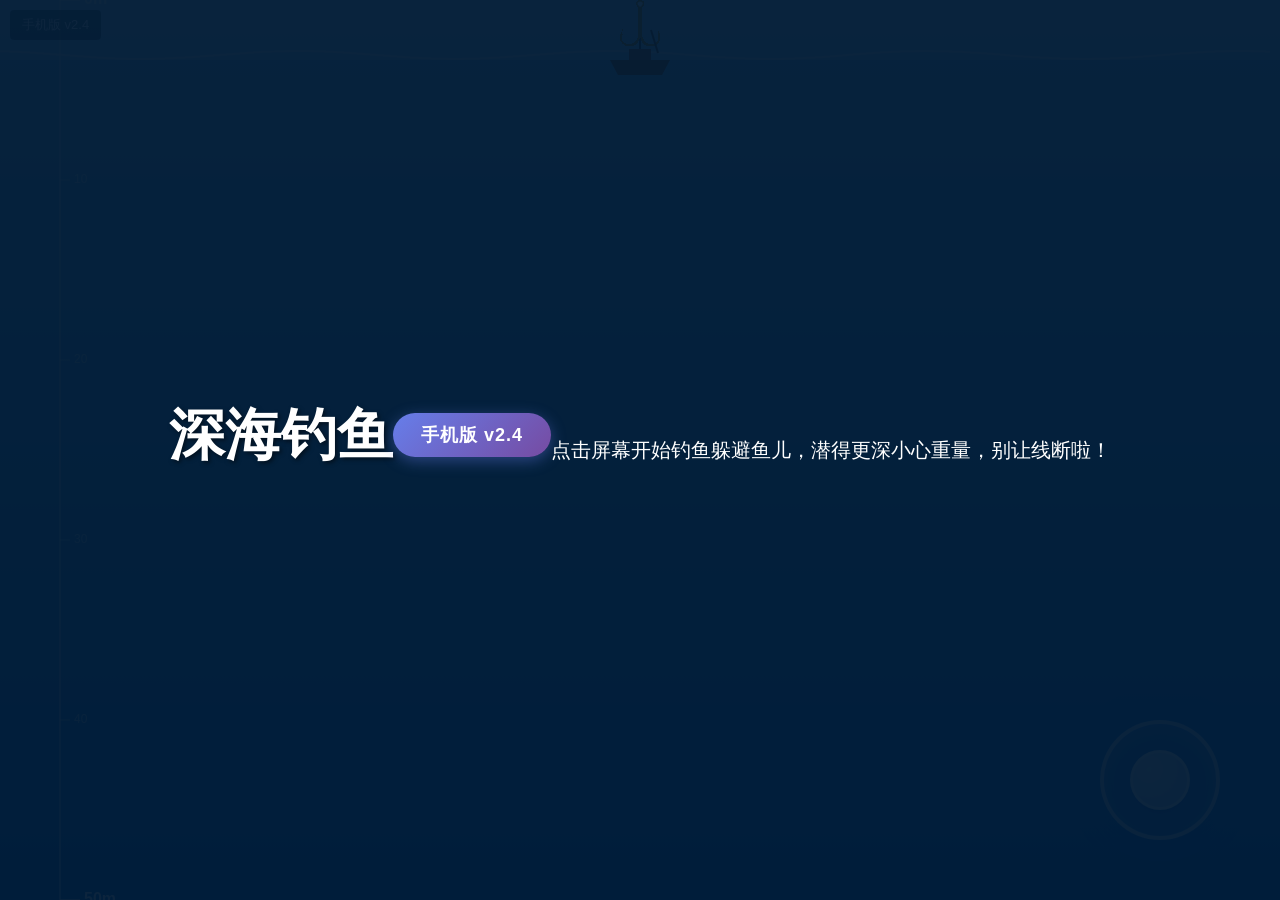
==== mobile/index.html @ 9ab78677 "多版本部署: 2026-04-04 10:14:47" ====
<!DOCTYPE html>
<html lang="zh-CN">
<head>
    <meta charset="UTF-8">
    <meta name="viewport" content="width=device-width, initial-scale=1.0, maximum-scale=1.0, user-scalable=no, viewport-fit=cover">
    <meta name="apple-mobile-web-app-capable" content="yes">
    <meta name="mobile-web-app-capable" content="yes">
    <title>深海钓鱼</title>
    <link rel="stylesheet" href="style.css">
</head>
<body>
    <div id="gameContainer">
        <canvas id="gameCanvas"></canvas>
        
        <!-- 深度显示 -->
        <div id="depthDisplay">深度: 0 米</div>
        
        <!-- 版本标识 -->
        <div id="versionTag">手机版 v2.4</div>
        
        <!-- 虚拟摇杆 -->
        <div id="joystickContainer">
            <div id="joystickBase">
                <div id="joystickKnob"></div>
            </div>
        </div>
        
        <!-- 负重计数器 -->
        <div id="weightCounter" style="display: none;">
            <div id="weightLabel">鱼线承重</div>
            <div id="weightIcon"></div>
            <div id="weightValue">0 / 250</div>
        </div>
        
        <!-- 开始界面 -->
        <div id="startScreen">
            <h1>深海钓鱼</h1>
            <div class="versionBadge">手机版 v2.4</div>
            <p>点击屏幕开始钓鱼</p>
            <p>躲避鱼儿，潜得更深</p>
            <p>小心重量，别让线断啦！</p>
        </div>
        
        <!-- 失败界面 -->
        <div id="failScreen" style="display: none;">
            <h1>你失败了</h1>
            <p>钓线断裂了！</p>
            <button id="retryBtn">再试一次</button>
        </div>
        
        <!-- 胜利界面 -->
        <div id="winScreen" style="display: none;">
            <h1>恭喜胜利！</h1>
            <div id="maxDepth"></div>
            <div id="fishCount"></div>
            <div id="fishDisplay"></div>
            <div id="totalValue"></div>
            <button id="playAgainBtn">再玩一次</button>
        </div>
    </div>
    
    <script src="game.js"></script>
</body>
</html>
---- mobile/style.css ----
* {
    margin: 0;
    padding: 0;
    box-sizing: border-box;
}

html, body {
    overflow: hidden;
    touch-action: none;
    -webkit-touch-callout: none;
    -webkit-user-select: none;
    user-select: none;
}

body {
    font-family: 'Microsoft YaHei', -apple-system, BlinkMacSystemFont, sans-serif;
    background: #001a33;
}

#gameContainer {
    position: relative;
    width: 100vw;
    height: 100vh;
    height: 100dvh; /* 动态视口高度 */
    overflow: hidden;
}

#gameCanvas {
    display: block;
    width: 100%;
    height: 100%;
}

#depthDisplay {
    display: none;
}

#versionTag {
    position: absolute;
    top: max(10px, env(safe-area-inset-top));
    left: max(10px, env(safe-area-inset-left));
    background: rgba(0, 0, 0, 0.5);
    color: #fff;
    font-size: clamp(10px, 2.5vw, 13px);
    padding: clamp(4px, 1vw, 6px) clamp(8px, 2vw, 12px);
    border-radius: 4px;
    z-index: 50;
    pointer-events: none;
}

/* 虚拟摇杆 */
#joystickContainer {
    position: absolute;
    bottom: max(60px, calc(env(safe-area-inset-bottom) + 60px));
    right: max(60px, calc(env(safe-area-inset-right) + 60px));
    width: 120px;
    height: 120px;
    z-index: 100;
    display: block !important;
}

#joystickBase {
    position: relative;
    width: 100%;
    height: 100%;
    background: rgba(100, 150, 255, 0.3);
    border: 4px solid rgba(255, 255, 255, 0.7);
    border-radius: 50%;
    touch-action: none;
    box-shadow: 0 0 30px rgba(0, 100, 255, 0.4), inset 0 0 20px rgba(255, 255, 255, 0.1);
}

#joystickKnob {
    position: absolute;
    width: 60px;
    height: 60px;
    background: radial-gradient(circle at 30% 30%, rgba(255,255,255,0.95), rgba(200,220,255,0.85));
    border: 3px solid rgba(255, 255, 255, 0.9);
    border-radius: 50%;
    top: 50%;
    left: 50%;
    transform: translate(-50%, -50%);
    box-shadow: 0 4px 15px rgba(0, 50, 150, 0.4);
}

#weightCounter {
    position: absolute;
    top: 50%;
    right: clamp(8px, 2vw, 20px);
    transform: translateY(-50%);
    z-index: 10;
}

#weightLabel {
    text-align: center;
    color: #fff;
    font-size: clamp(10px, 2.5vw, 16px);
    font-weight: bold;
    margin-bottom: 6px;
    text-shadow: 1px 1px 2px rgba(0,0,0,0.5);
}

#weightIcon {
    width: clamp(30px, 8vw, 60px);
    height: var(--icon-height, 200px);
    background: linear-gradient(to top, 
        #44ff44 0%, 
        #aaff44 25%, 
        #ffcc44 50%, 
        #ffaa00 75%, 
        #ff4444 100%);
    border-radius: 6px 6px 0 0;
    border: 2px solid #fff;
    position: relative;
    overflow: hidden;
    transition: height 0.3s ease;
}

#weightIcon::after {
    content: '';
    position: absolute;
    top: 0;
    left: 0;
    right: 0;
    bottom: 0;
    background: linear-gradient(to bottom, #fff 0%, #fff 100%);
    height: var(--mask-height, 100%);
    transition: height 0.2s;
}

#weightValue {
    text-align: center;
    color: #fff;
    font-size: clamp(10px, 2.5vw, 16px);
    font-weight: bold;
    margin-top: 6px;
    text-shadow: 1px 1px 2px rgba(0,0,0,0.5);
}

#startScreen,
#failScreen,
#winScreen {
    position: absolute;
    top: 0;
    left: 0;
    width: 100%;
    height: 100%;
    display: flex;
    flex-direction: column;
    justify-content: center;
    align-items: center;
    background: rgba(0, 26, 51, 0.95);
    color: #fff;
    z-index: 100;
    padding: 20px;
}

#startScreen h1,
#failScreen h1,
#winScreen h1 {
    font-size: clamp(32px, 10vw, 56px);
    margin-bottom: clamp(16px, 4vw, 28px);
    text-shadow: 2px 2px 4px rgba(0,0,0,0.5);
    text-align: center;
}

.versionBadge {
    background: linear-gradient(135deg, #667eea, #764ba2);
    color: #fff;
    font-size: clamp(12px, 3.5vw, 18px);
    font-weight: bold;
    padding: clamp(6px, 2vw, 10px) clamp(16px, 4vw, 28px);
    border-radius: 50px;
    margin-bottom: clamp(20px, 5vw, 30px);
    box-shadow: 0 4px 15px rgba(102, 126, 234, 0.4);
    letter-spacing: 1px;
}

#startScreen p,
#failScreen p {
    font-size: clamp(14px, 4vw, 20px);
    margin: clamp(4px, 1.5vw, 8px) 0;
    text-align: center;
}

button {
    padding: clamp(12px, 3vw, 16px) clamp(24px, 6vw, 36px);
    font-size: clamp(16px, 4vw, 22px);
    background: linear-gradient(to bottom, #4CAF50, #2E7D32);
    color: #fff;
    border: none;
    border-radius: 8px;
    cursor: pointer;
    margin-top: clamp(20px, 5vw, 30px);
    transition: transform 0.2s, box-shadow 0.2s;
    min-height: 48px;
    min-width: 120px;
}

button:hover {
    transform: scale(1.05);
    box-shadow: 0 4px 16px rgba(0,0,0,0.3);
}

button:active {
    transform: scale(0.98);
}

#maxDepth {
    font-size: clamp(16px, 4.5vw, 24px);
    margin: clamp(6px, 2vw, 10px) 0;
}

#fishCount {
    font-size: clamp(16px, 4.5vw, 24px);
    margin: clamp(6px, 2vw, 10px) 0;
}

#fishDisplay {
    display: flex;
    flex-wrap: wrap;
    justify-content: center;
    gap: clamp(6px, 1.5vw, 10px);
    margin: clamp(12px, 3vw, 20px) 0;
    max-width: 90vw;
    max-height: 40vh;
    overflow-y: auto;
}

.fishItem {
    display: flex;
    flex-direction: column;
    align-items: center;
    padding: clamp(6px, 1.5vw, 10px);
    background: rgba(255,255,255,0.1);
    border-radius: 6px;
}

.fishIcon {
    font-size: clamp(24px, 6vw, 36px);
    margin-bottom: 3px;
}

.fishIcon img {
    width: clamp(36px, 10vw, 50px);
    height: clamp(36px, 10vw, 50px);
    object-fit: contain;
}

.fishName {
    font-size: clamp(10px, 2.5vw, 13px);
    margin-bottom: 2px;
}

.fishValue {
    font-size: clamp(12px, 3vw, 15px);
    color: #ffd700;
    font-weight: bold;
}

#totalValue {
    font-size: clamp(24px, 7vw, 40px);
    color: #ffd700;
    font-weight: bold;
    margin: clamp(12px, 3vw, 20px) 0;
    text-shadow: 2px 2px 4px rgba(0,0,0,0.5);
}

/* 安全区域适配（iPhone刘海屏等）*/
@supports (padding: env(safe-area-inset-top)) {
    #startScreen,
    #failScreen,
    #winScreen {
        padding-top: env(safe-area-inset-top);
        padding-bottom: env(safe-area-inset-bottom);
        padding-left: env(safe-area-inset-left);
        padding-right: env(safe-area-inset-right);
    }
    
    #weightCounter {
        right: max(clamp(8px, 2vw, 20px), env(safe-area-inset-right));
        top: max(50%, env(safe-area-inset-top));
    }
}

/* 横屏时隐藏纵屏提示 */
@media (orientation: landscape) {
    #startScreen,
    #failScreen,
    #winScreen {
        flex-direction: row;
        flex-wrap: wrap;
    }
}
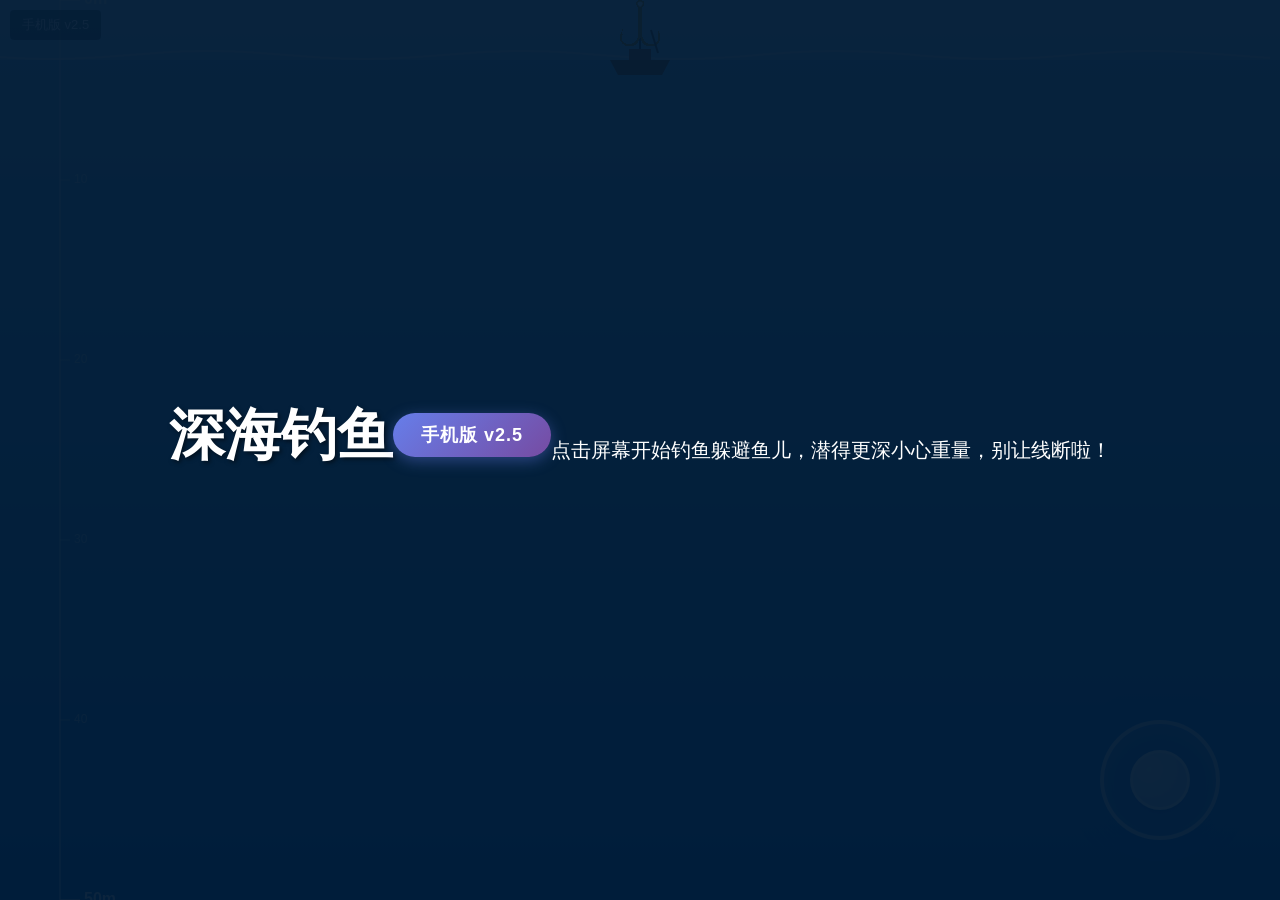
==== commit 3cefc3d5: "Update: 摇杆加速修复版 v2.5，并重建版本选择页" ====
--- a/mobile/index.html
+++ b/mobile/index.html
@@ -16,7 +16,7 @@
         <div id="depthDisplay">深度: 0 米</div>
         
         <!-- 版本标识 -->
-        <div id="versionTag">手机版 v2.4</div>
+        <div id="versionTag">手机版 v2.5</div>
         
         <!-- 虚拟摇杆 -->
         <div id="joystickContainer">
@@ -35,7 +35,7 @@
         <!-- 开始界面 -->
         <div id="startScreen">
             <h1>深海钓鱼</h1>
-            <div class="versionBadge">手机版 v2.4</div>
+            <div class="versionBadge">手机版 v2.5</div>
             <p>点击屏幕开始钓鱼</p>
             <p>躲避鱼儿，潜得更深</p>
             <p>小心重量，别让线断啦！</p>
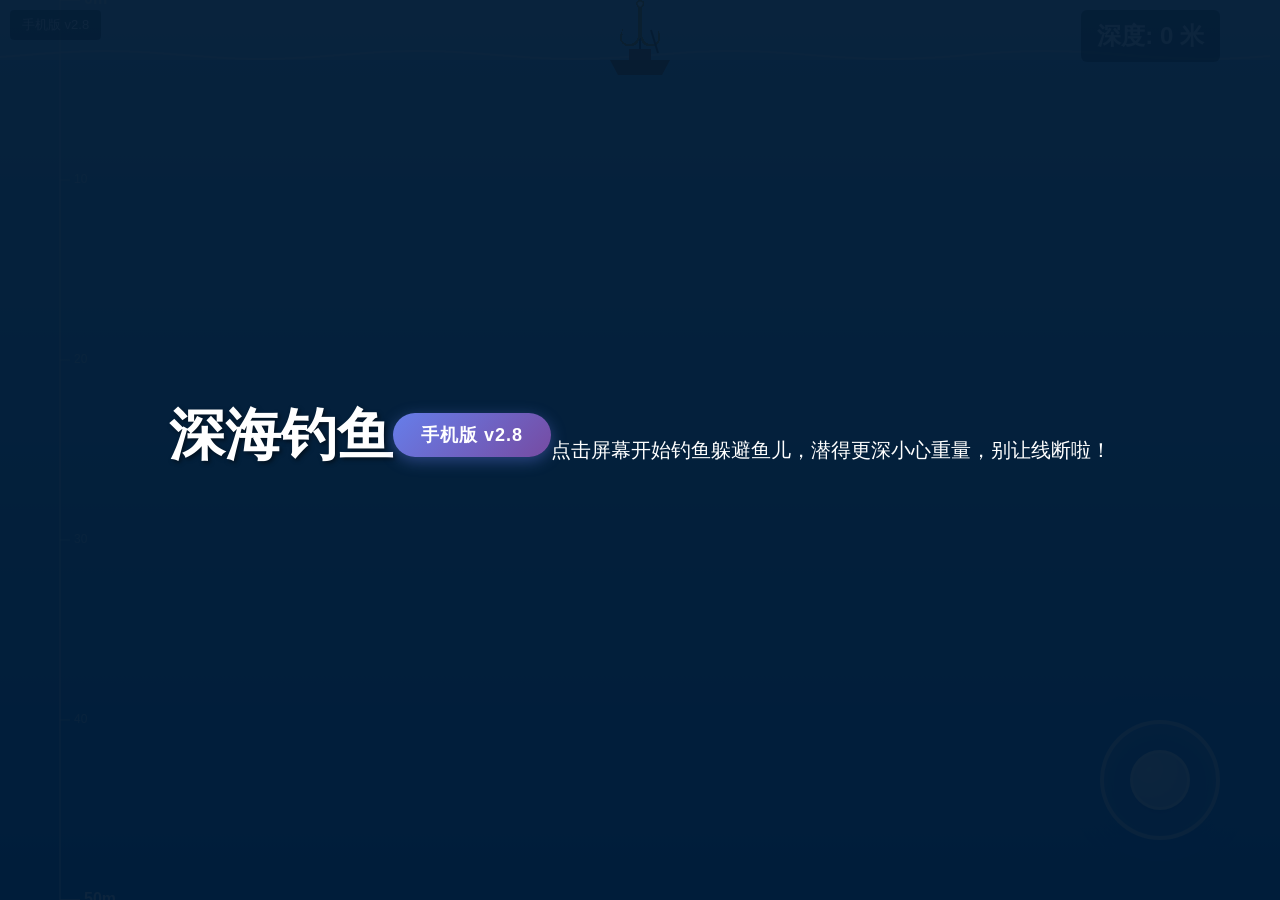
==== commit 67692414: "Sync Mobile v2.8 to gh-pages" ====
--- a/mobile/index.html
+++ b/mobile/index.html
@@ -16,7 +16,7 @@
         <div id="depthDisplay">深度: 0 米</div>
         
         <!-- 版本标识 -->
-        <div id="versionTag">手机版 v2.5</div>
+        <div id="versionTag">手机版 v2.8</div>
         
         <!-- 虚拟摇杆 -->
         <div id="joystickContainer">
@@ -35,7 +35,7 @@
         <!-- 开始界面 -->
         <div id="startScreen">
             <h1>深海钓鱼</h1>
-            <div class="versionBadge">手机版 v2.5</div>
+            <div class="versionBadge">手机版 v2.8</div>
             <p>点击屏幕开始钓鱼</p>
             <p>躲避鱼儿，潜得更深</p>
             <p>小心重量，别让线断啦！</p>
--- a/mobile/style.css
+++ b/mobile/style.css
@@ -32,7 +32,18 @@
 }
 
 #depthDisplay {
-    display: none;
+    display: block;
+    position: absolute;
+    top: max(10px, env(safe-area-inset-top));
+    right: max(60px, calc(env(safe-area-inset-right) + 60px));
+    background: rgba(0, 0, 0, 0.5);
+    color: #fff;
+    font-size: clamp(16px, 4vw, 24px);
+    padding: clamp(6px, 1.5vw, 10px) clamp(10px, 2.5vw, 16px);
+    border-radius: 6px;
+    z-index: 50;
+    pointer-events: none;
+    font-weight: bold;
 }
 
 #versionTag {
@@ -86,22 +97,28 @@
 #weightCounter {
     position: absolute;
     top: 50%;
-    right: clamp(8px, 2vw, 20px);
+    right: clamp(4px, 1vw, 10px);
     transform: translateY(-50%);
     z-index: 10;
+    opacity: 0.6;
+    transition: opacity 0.3s;
+}
+
+#weightCounter:hover {
+    opacity: 1;
 }
 
 #weightLabel {
     text-align: center;
     color: #fff;
-    font-size: clamp(10px, 2.5vw, 16px);
-    font-weight: bold;
-    margin-bottom: 6px;
+    font-size: clamp(8px, 1.5vw, 12px);
+    font-weight: bold;
+    margin-bottom: 4px;
     text-shadow: 1px 1px 2px rgba(0,0,0,0.5);
 }
 
 #weightIcon {
-    width: clamp(30px, 8vw, 60px);
+    width: clamp(20px, 4vw, 30px);
     height: var(--icon-height, 200px);
     background: linear-gradient(to top, 
         #44ff44 0%, 
@@ -109,8 +126,8 @@
         #ffcc44 50%, 
         #ffaa00 75%, 
         #ff4444 100%);
-    border-radius: 6px 6px 0 0;
-    border: 2px solid #fff;
+    border-radius: 4px 4px 0 0;
+    border: 1px solid rgba(255,255,255,0.7);
     position: relative;
     overflow: hidden;
     transition: height 0.3s ease;
@@ -123,7 +140,7 @@
     left: 0;
     right: 0;
     bottom: 0;
-    background: linear-gradient(to bottom, #fff 0%, #fff 100%);
+    background: linear-gradient(to bottom, rgba(255,255,255,0.9) 0%, rgba(255,255,255,0.9) 100%);
     height: var(--mask-height, 100%);
     transition: height 0.2s;
 }
@@ -131,9 +148,9 @@
 #weightValue {
     text-align: center;
     color: #fff;
-    font-size: clamp(10px, 2.5vw, 16px);
-    font-weight: bold;
-    margin-top: 6px;
+    font-size: clamp(8px, 1.5vw, 12px);
+    font-weight: bold;
+    margin-top: 4px;
     text-shadow: 1px 1px 2px rgba(0,0,0,0.5);
 }
 
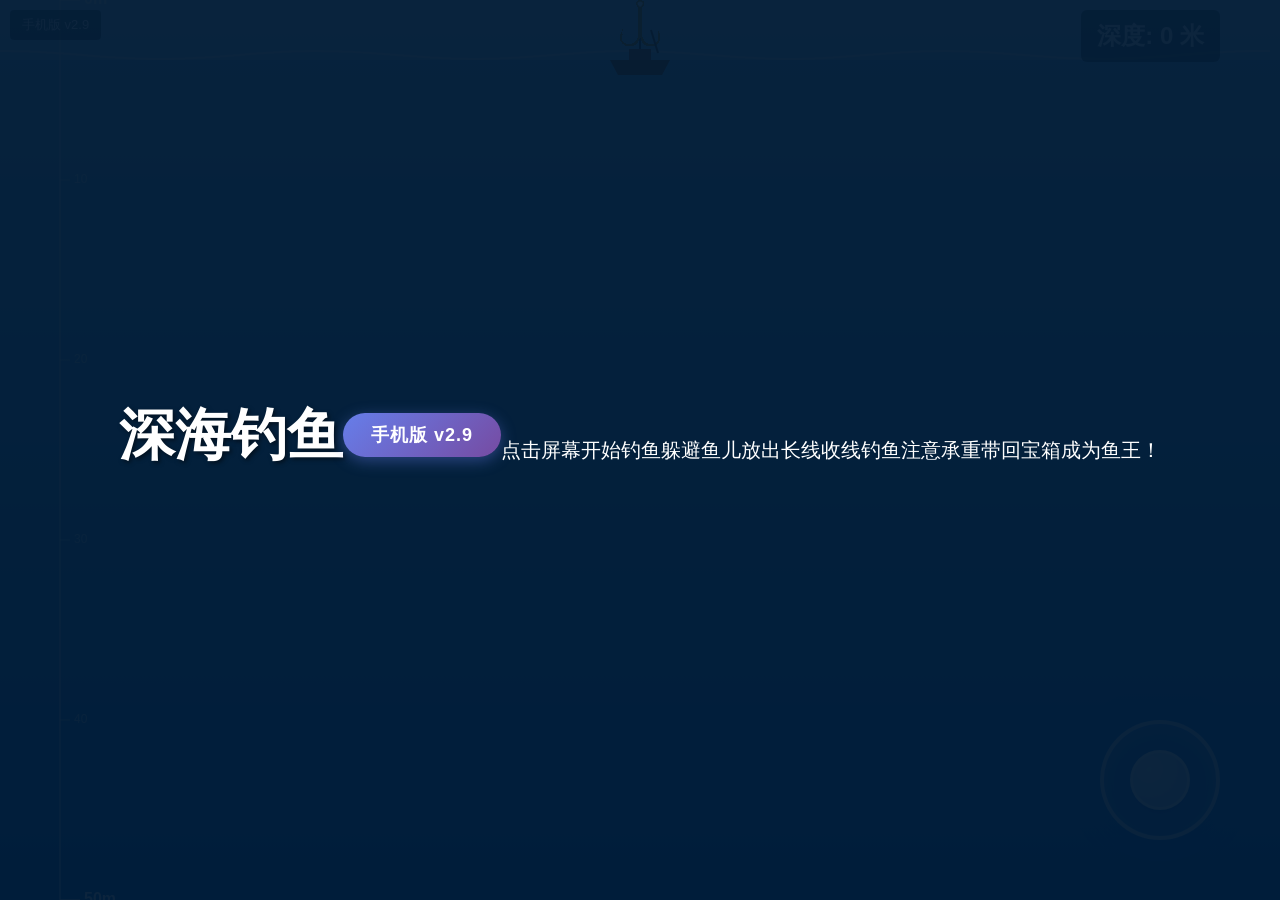
==== commit 6ce722f0: "Sync v2.9" ====
--- a/mobile/index.html
+++ b/mobile/index.html
@@ -16,7 +16,7 @@
         <div id="depthDisplay">深度: 0 米</div>
         
         <!-- 版本标识 -->
-        <div id="versionTag">手机版 v2.8</div>
+        <div id="versionTag">手机版 v2.9</div>
         
         <!-- 虚拟摇杆 -->
         <div id="joystickContainer">
@@ -35,10 +35,11 @@
         <!-- 开始界面 -->
         <div id="startScreen">
             <h1>深海钓鱼</h1>
-            <div class="versionBadge">手机版 v2.8</div>
+            <div class="versionBadge">手机版 v2.9</div>
             <p>点击屏幕开始钓鱼</p>
-            <p>躲避鱼儿，潜得更深</p>
-            <p>小心重量，别让线断啦！</p>
+            <p>躲避鱼儿放出长线</p>
+            <p>收线钓鱼注意承重</p>
+            <p>带回宝箱成为鱼王！</p>
         </div>
         
         <!-- 失败界面 -->
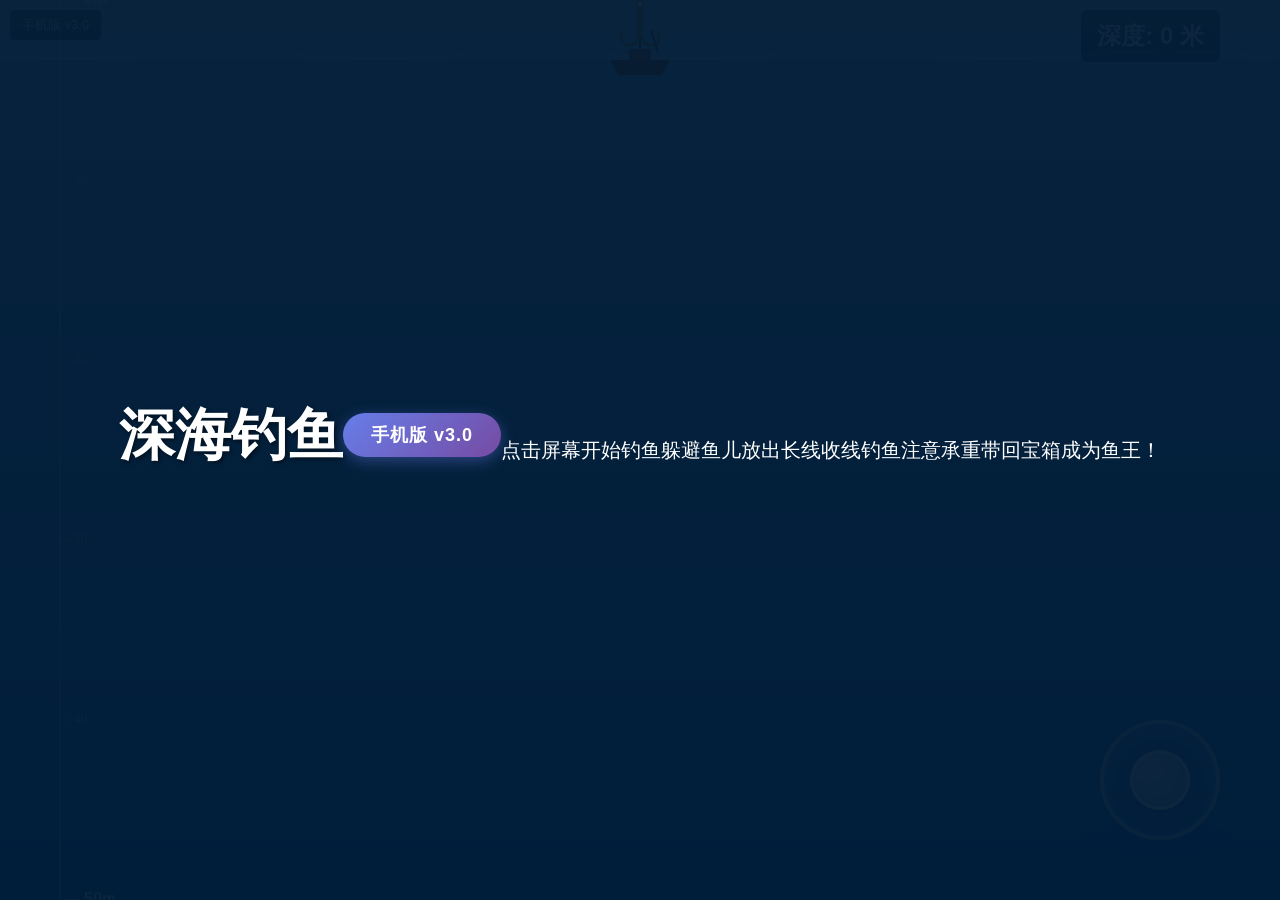
==== commit 3c86a24a: "Sync mobile dir with v3.0" ====
--- a/mobile/index.html
+++ b/mobile/index.html
@@ -16,7 +16,7 @@
         <div id="depthDisplay">深度: 0 米</div>
         
         <!-- 版本标识 -->
-        <div id="versionTag">手机版 v2.9</div>
+        <div id="versionTag">手机版 v3.0</div>
         
         <!-- 虚拟摇杆 -->
         <div id="joystickContainer">
@@ -35,7 +35,7 @@
         <!-- 开始界面 -->
         <div id="startScreen">
             <h1>深海钓鱼</h1>
-            <div class="versionBadge">手机版 v2.9</div>
+            <div class="versionBadge">手机版 v3.0</div>
             <p>点击屏幕开始钓鱼</p>
             <p>躲避鱼儿放出长线</p>
             <p>收线钓鱼注意承重</p>
